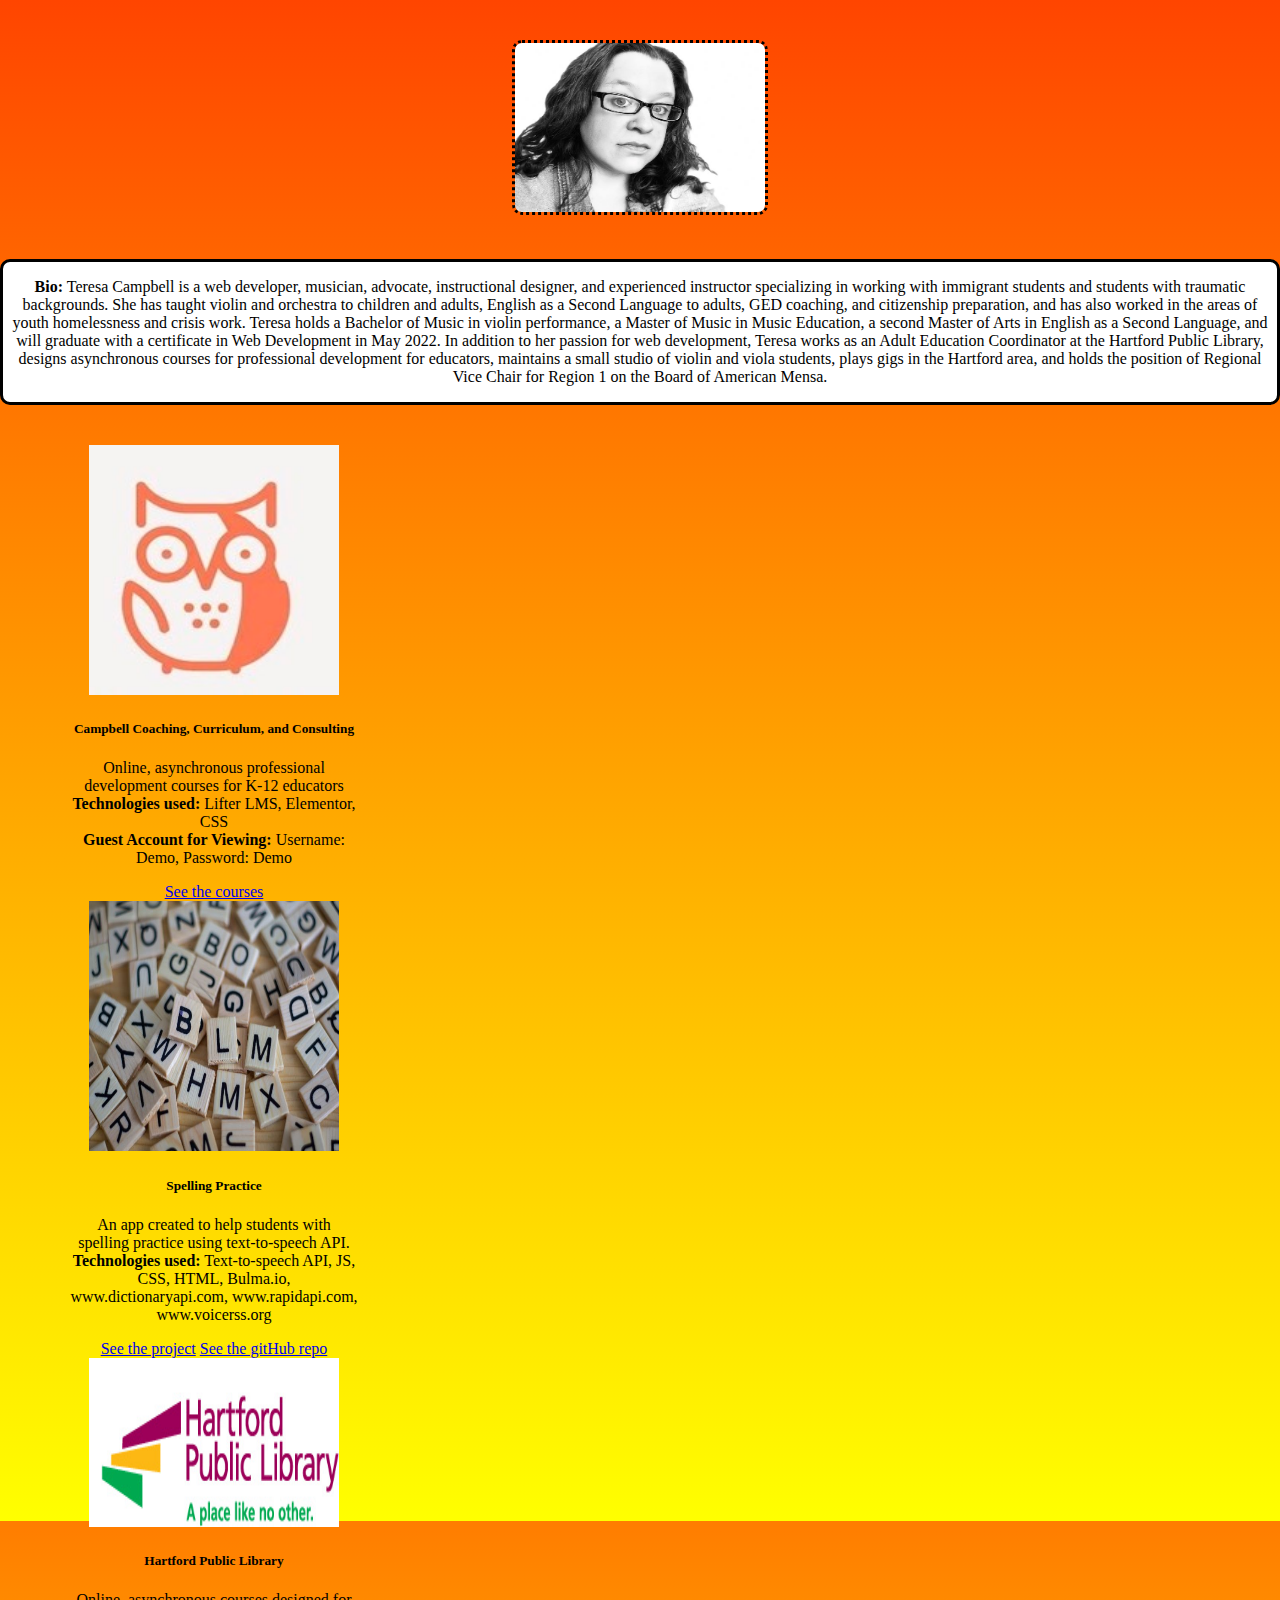
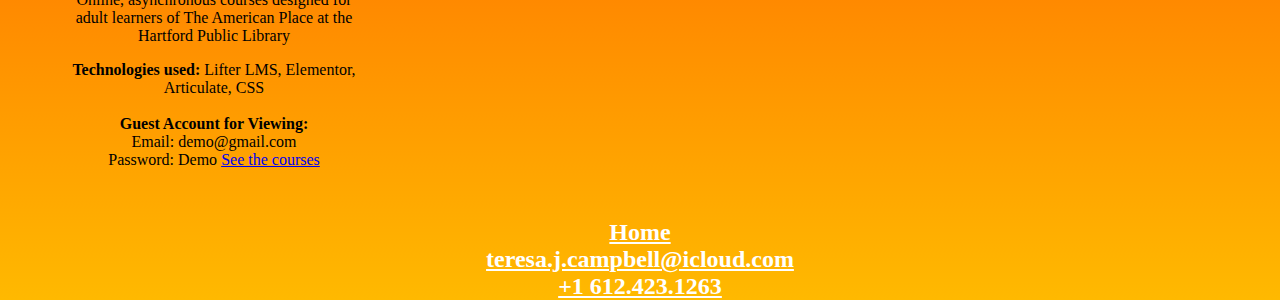
==== Page2.html @ 87abac3d "fixed label on page 2" ====
<!DOCTYPE html>
<html lang="en">

<head>
    <meta charset="UTF-8">
    <meta http-equiv="X-UA-Compatible" content="IE=edge">
    <meta name="viewport" content="width=device-width, initial-scale=1.0">

    <link href="https://cdn.jsdelivr.net/npm/bootstrap@5.1.3/dist/css/bootstrap.min.css" rel="stylesheet"
        integrity="sha384-1BmE4kWBq78iYhFldvKuhfTAU6auU8tT94WrHftjDbrCEXSU1oBoqyl2QvZ6jIW3" crossorigin="anonymous">
    <link rel="stylesheet" href="https://use.fontawesome.com/releases/v5.15.4/css/all.css"
        integrity="sha384-DyZ88mC6Up2uqS4h/KRgHuoeGwBcD4Ng9SiP4dIRy0EXTlnuz47vAwmeGwVChigm" crossorigin="anonymous">

    <link rel="stylesheet" href="./Assets/Style sheet/stylesheet2.css">
    <link rel ="script" href ="./Assets/js/script.js">

    <title>Teresa Campbell</title>

</head>

<body>
    <section class="page2">
        <div class="container-fluid">
            <div class="row" id="row1">
                <div class="col-2" id="headshot-section">
                    <img src="./Assets/images/headshot resize.jpg" id = "img1" alt="a picture of Teresa Campbell" width="250" height="169">
                </div>
                <div class="col-1" id="blank-column"></div>

                <div class="col-8" id="bio-section">
                    <p><strong>Bio:</strong> Teresa Campbell is a web developer, musician, advocate, instructional designer, and experienced
                        instructor specializing in working with immigrant students and students with traumatic
                        backgrounds. She has taught violin and orchestra to children and adults, English as a Second
                        Language to adults, GED coaching, and citizenship preparation, and has also worked in the areas
                        of youth homelessness and crisis work. Teresa holds a Bachelor of Music in violin performance, a
                        Master of Music in Music Education, a second Master of Arts in English as a Second Language, and will graduate with a certificate in Web Development in May 2022.  In addition to her passion for web development, Teresa works as an
                        Adult Education Coordinator at the Hartford Public Library, designs asynchronous courses for
                        professional development for educators, maintains a small studio of violin and viola students,
                        plays gigs in the Hartford area, and holds the position of Regional Vice Chair for Region 1 on
                        the Board of American Mensa. </p>
                </div>
                <div class="col-1" id="blank-column"></div>

            </div>
        </div>

     <div class="container-fluid ">
            <div class="row" id="row2">
                <div class="col-4">
                <div class="card" style="width: 18rem;">
                    <img class="card-img-top" src="./Assets/images/owl.jpeg" alt= "the logo of CCCC" width= "250" height ="250">
                    <div class="card-body">
                      <h5 class="card-title">Campbell Coaching, Curriculum, and Consulting </h5>
                      <p class="card-text">Online, asynchronous professional development courses for K-12 educators
                        <br>
                        <strong>Technologies used: </strong>Lifter LMS, Elementor, CSS
                        <br>
                        <strong>Guest Account for Viewing: </strong> Username: Demo, Password: Demo
                      </p>
                      <a href="https://pdmusiceducators.com/" target = "_blank" class="btn btn-dark">See the courses</a>
                    </div>
                  </div>
                </div>

                  <div class ="col-4">
                  <div class="card" style="width: 18rem;">
                    <img class="card-img-top" src="./Assets/images/spelling.jpg" alt="" width= "250" height ="250">
                    <div class="card-body">
                      <h5 class="card-title">Spelling Practice</h5>
                      <p class="card-text">An app created to help students with spelling practice using text-to-speech API. 
                          <br>
                          <strong>Technologies used:</strong>	Text-to-speech API, JS, CSS, HTML,
                        	 Bulma.io, www.dictionaryapi.com, www.rapidapi.com, www.voicerss.org	
                        
                      </p>
                      <a href="https://zacharycampanelli.github.io/SpellingPractice/" target ="_blank" class="btn btn-dark">See the project</a>
                      <a href="https://github.com/Zacharycampanelli/SpellingPractice" target ="_blank" class="btn btn-dark" id ="repo-btn">See the gitHub repo</a>
                    </div>
                  </div>
                  </div>

                  <div class="col-4">
                  <div class="card" style="width: 18rem;">
                    <img class="card-img-top" src="./Assets/images/HPL.jpg" alt="logo of Hartford Public Library" width= "250" height ="169">
                    <div class="card-body">
                      <h5 class="card-title">Hartford Public Library</h5>
                      <p class="card-text">Online, asynchronous courses designed for adult learners of The American Place at the Hartford Public Library</p>
                      
                      <strong>Technologies used: </strong>Lifter LMS, Elementor, Articulate, CSS
                      <br>
                      <br>
                      <strong>Guest Account for Viewing: </strong> 
                      <br>
                      Email: demo@gmail.com
                      <br>
                      Password: Demo
                      <a href="https://tapjobtraining.hplct.org/courses/" class="btn btn-dark" id ="HPL-btn">See the courses</a>
                    </div>
                  </div>
                  </div>
            </div>
     </div>
    
                 
           
                 
   

    <footer>
        <!-- header nav bar -->
        <div class="container-fluid" id= "footer">
            <div class="row">
                <nav class="nav">
                    <div class="col-4">
                        <li class="nav-item">
                            <a class="nav-link" id="nav-link" href="./index.html">Home</a>
                        </li>
                    </div>
                    <div class="col-4">
                        <!-- <li class="nav-item"> -->
                        <a class="nav-link" id="nav-link" href="mailto:teresa.j.campbell@icloud.com">teresa.j.campbell@icloud.com</a>
                        </li>
                    </div>
                    <div class="col-4">
                        <li class="nav-item">
                            <a class="nav-link" id="nav-link" href="tel:+16124231263">+1 612.423.1263</a>
                        </li>
                    </div>
                   
                </nav>
            </div>
        </div>
    </footer>
    <script src="https://cdn.jsdelivr.net/npm/bootstrap@5.1.3/dist/js/bootstrap.bundle.min.js"
        integrity="sha384-ka7Sk0Gln4gmtz2MlQnikT1wXgYsOg+OMhuP+IlRH9sENBO0LRn5q+8nbTov4+1p"
        crossorigin="anonymous"></script>
</body>
</section>

</html>
---- Assets/Style sheet/stylesheet2.css ----
html, body {
    background-color:orangered;
    background-image:linear-gradient(orangered, yellow);
    height:130%;
    margin:0;
    text-align:center;
    display:flex;
    flex-wrap:wrap;
    flex-direction:row;
    

}

#img1 {
    border-style:dotted;
    border-color:black;
    border-radius:10px;
}

#headshot-section {
    margin-top: 40px;
    
}

#bio-section {
    margin-top:40px;
    background-color:white;
    border-style:solid;
    border-color:black;
    border-radius:10px;
}
#row2 {
    margin-top:40px;
    margin-left:70px;
}
#repo-btn {
    margin-top: 15px;
}
#Proficiencies {
    margin-top:40px;
    background-color:white;
    border-style:solid;
    border-color:black;
    border-radius:10px;
    margin-bottom: 40px;
}
#HPL-btn {
    margin-top:15px;
}

#footer {
    color:White;
    text-align:center;
    font-weight:bold;
    font-size:24px;
    margin-top: 50px;
    align-items:center;

}
#nav-link {
color:white;
margin-top:40px;
}
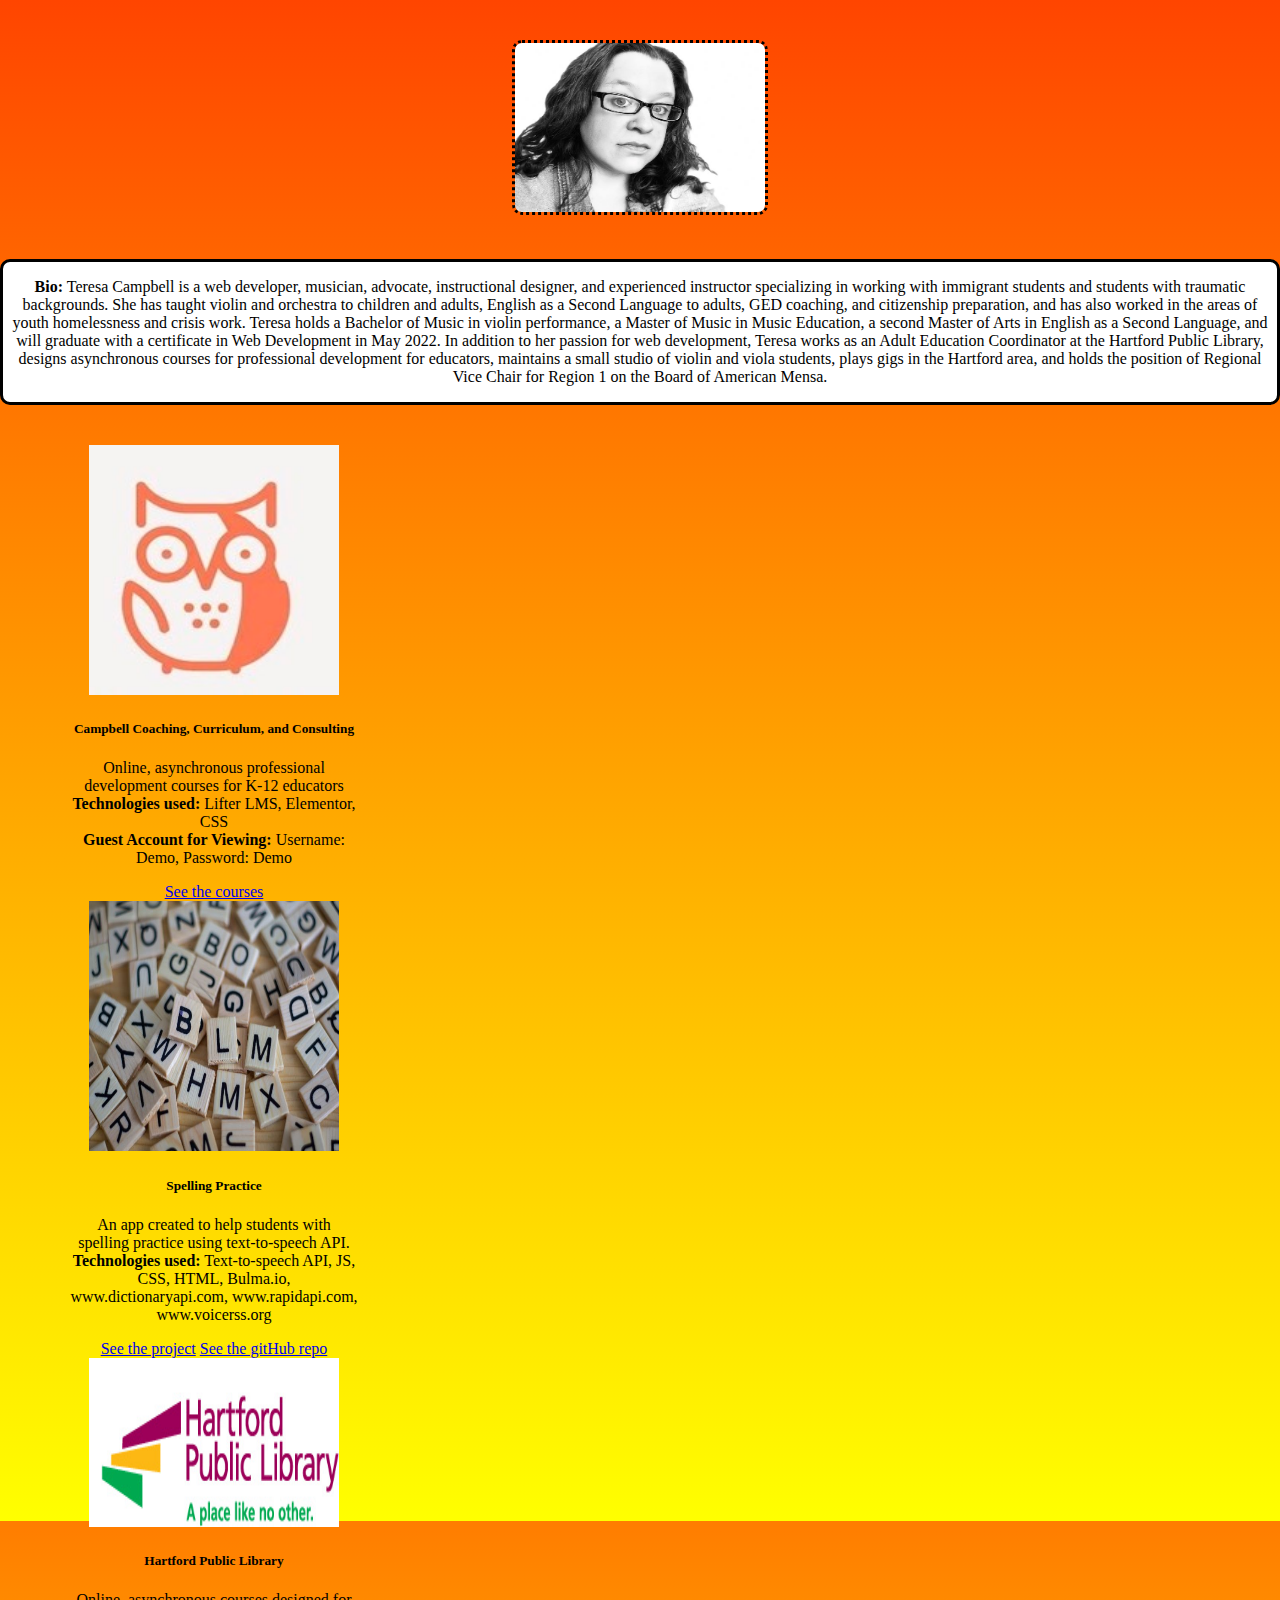
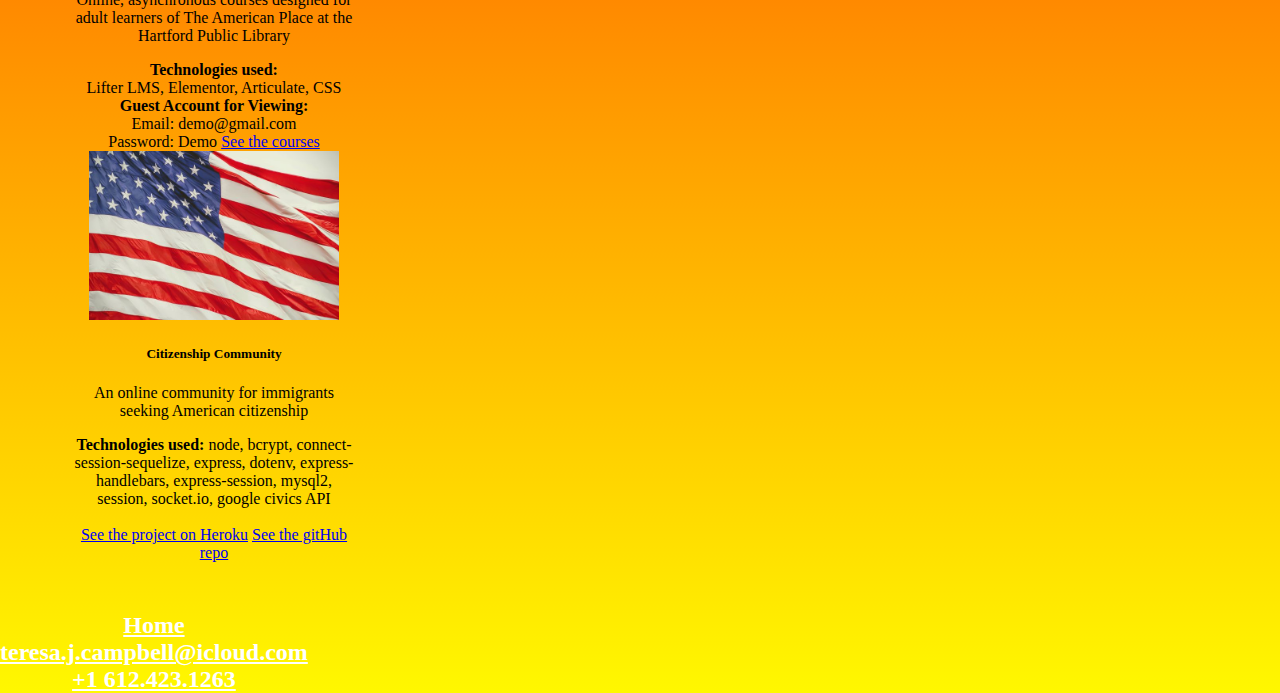
==== commit 33ded22e: "added citizenship community" ====
--- a/Page2.html
+++ b/Page2.html
@@ -19,7 +19,7 @@
 </head>
 
 <body>
-    <section class="page2">
+    <div class="page2">
         <div class="container-fluid">
             <div class="row" id="row1">
                 <div class="col-2" id="headshot-section">
@@ -46,7 +46,7 @@
 
      <div class="container-fluid ">
             <div class="row" id="row2">
-                <div class="col-4">
+                <div class="col-3">
                 <div class="card" style="width: 18rem;">
                     <img class="card-img-top" src="./Assets/images/owl.jpeg" alt= "the logo of CCCC" width= "250" height ="250">
                     <div class="card-body">
@@ -62,7 +62,7 @@
                   </div>
                 </div>
 
-                  <div class ="col-4">
+                  <div class ="col-3">
                   <div class="card" style="width: 18rem;">
                     <img class="card-img-top" src="./Assets/images/spelling.jpg" alt="" width= "250" height ="250">
                     <div class="card-body">
@@ -79,15 +79,16 @@
                   </div>
                   </div>
 
-                  <div class="col-4">
+                 <div class="col-3">
                   <div class="card" style="width: 18rem;">
                     <img class="card-img-top" src="./Assets/images/HPL.jpg" alt="logo of Hartford Public Library" width= "250" height ="169">
                     <div class="card-body">
                       <h5 class="card-title">Hartford Public Library</h5>
                       <p class="card-text">Online, asynchronous courses designed for adult learners of The American Place at the Hartford Public Library</p>
                       
-                      <strong>Technologies used: </strong>Lifter LMS, Elementor, Articulate, CSS
+                      <strong>Technologies used: </strong>
                       <br>
+                      Lifter LMS, Elementor, Articulate, CSS
                       <br>
                       <strong>Guest Account for Viewing: </strong> 
                       <br>
@@ -97,9 +98,32 @@
                       <a href="https://tapjobtraining.hplct.org/courses/" class="btn btn-dark" id ="HPL-btn">See the courses</a>
                     </div>
                   </div>
+                 </div>
+                    
+                    <div class="col-3">
+                        <div class="card" style="width: 18rem;">
+                          <img class="card-img-top" src="./Assets/images/american flag.jpg" alt="American flag" width= "250" height ="169">
+                          <div class="card-body">
+                            <h5 class="card-title">Citizenship Community</h5>
+                            <p class="card-text">An online community for immigrants seeking American citizenship</p>
+                            
+                            <strong>Technologies used: </strong>node, bcrypt, connect-session-sequelize, express, dotenv, express-handlebars, express-session, mysql2, session, socket.io, google civics API  
+                            
+                            <br>
+                            <br>
+                            <a href="https://boiling-fortress-60978.herokuapp.com/login" target ="_blank" class="btn btn-dark">See the project on Heroku</a>
+                            <a href="https://github.com/tcampbell01/Citizenship-community" target ="_blank" class="btn btn-dark" id ="repo-btn">See the gitHub repo</a>
+                            
+                          </div>
                   </div>
+                  </div>
+                  
             </div>
      </div>
+    </div>
+    
+    
+     
     
                  
            
@@ -117,7 +141,7 @@
                         </li>
                     </div>
                     <div class="col-4">
-                        <!-- <li class="nav-item"> -->
+                        <li class="nav-item">
                         <a class="nav-link" id="nav-link" href="mailto:teresa.j.campbell@icloud.com">teresa.j.campbell@icloud.com</a>
                         </li>
                     </div>
@@ -135,6 +159,6 @@
         integrity="sha384-ka7Sk0Gln4gmtz2MlQnikT1wXgYsOg+OMhuP+IlRH9sENBO0LRn5q+8nbTov4+1p"
         crossorigin="anonymous"></script>
 </body>
-</section>
+
 
 </html>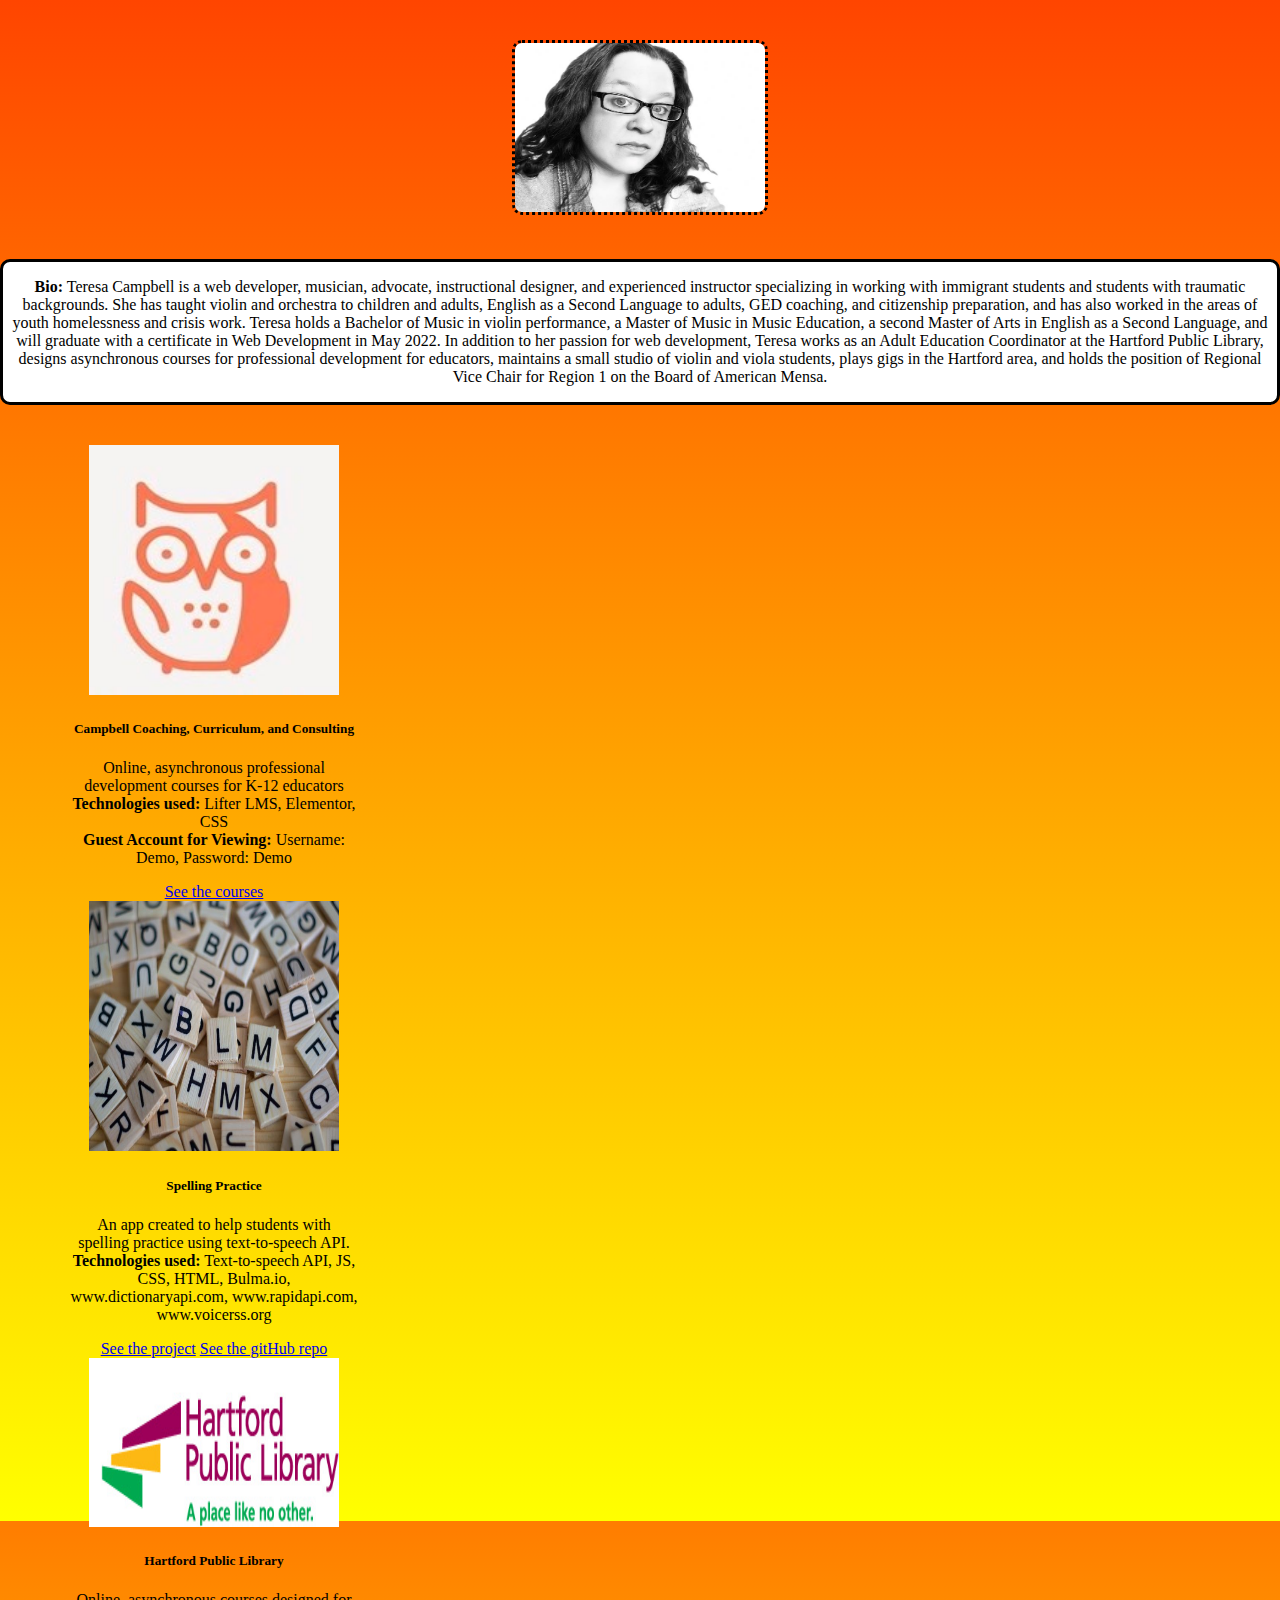
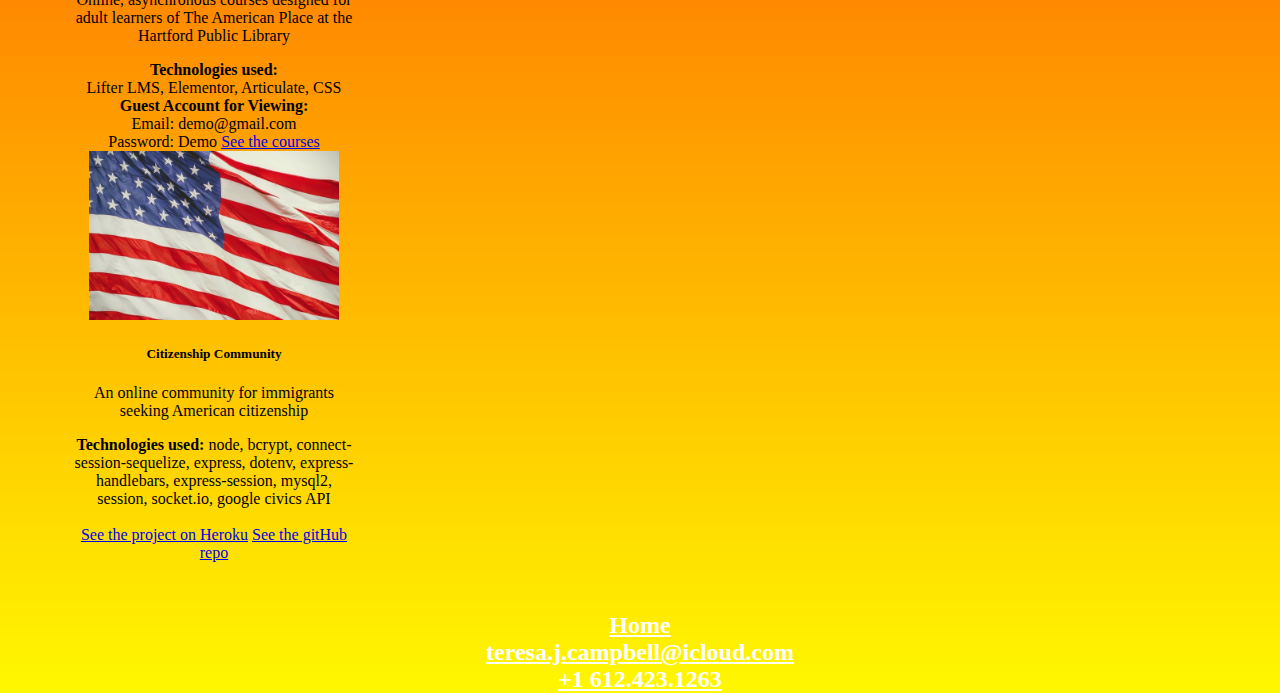
==== commit 97a95f40: "fixed footer" ====
--- a/Page2.html
+++ b/Page2.html
@@ -19,7 +19,7 @@
 </head>
 
 <body>
-    <div class="page2">
+    <section class="page2">
         <div class="container-fluid">
             <div class="row" id="row1">
                 <div class="col-2" id="headshot-section">
@@ -120,7 +120,7 @@
                   
             </div>
      </div>
-    </div>
+    </sec
     
     
      
@@ -131,7 +131,7 @@
    
 
     <footer>
-        <!-- header nav bar -->
+     
         <div class="container-fluid" id= "footer">
             <div class="row">
                 <nav class="nav">
@@ -159,6 +159,6 @@
         integrity="sha384-ka7Sk0Gln4gmtz2MlQnikT1wXgYsOg+OMhuP+IlRH9sENBO0LRn5q+8nbTov4+1p"
         crossorigin="anonymous"></script>
 </body>
-
+</section>
 
 </html>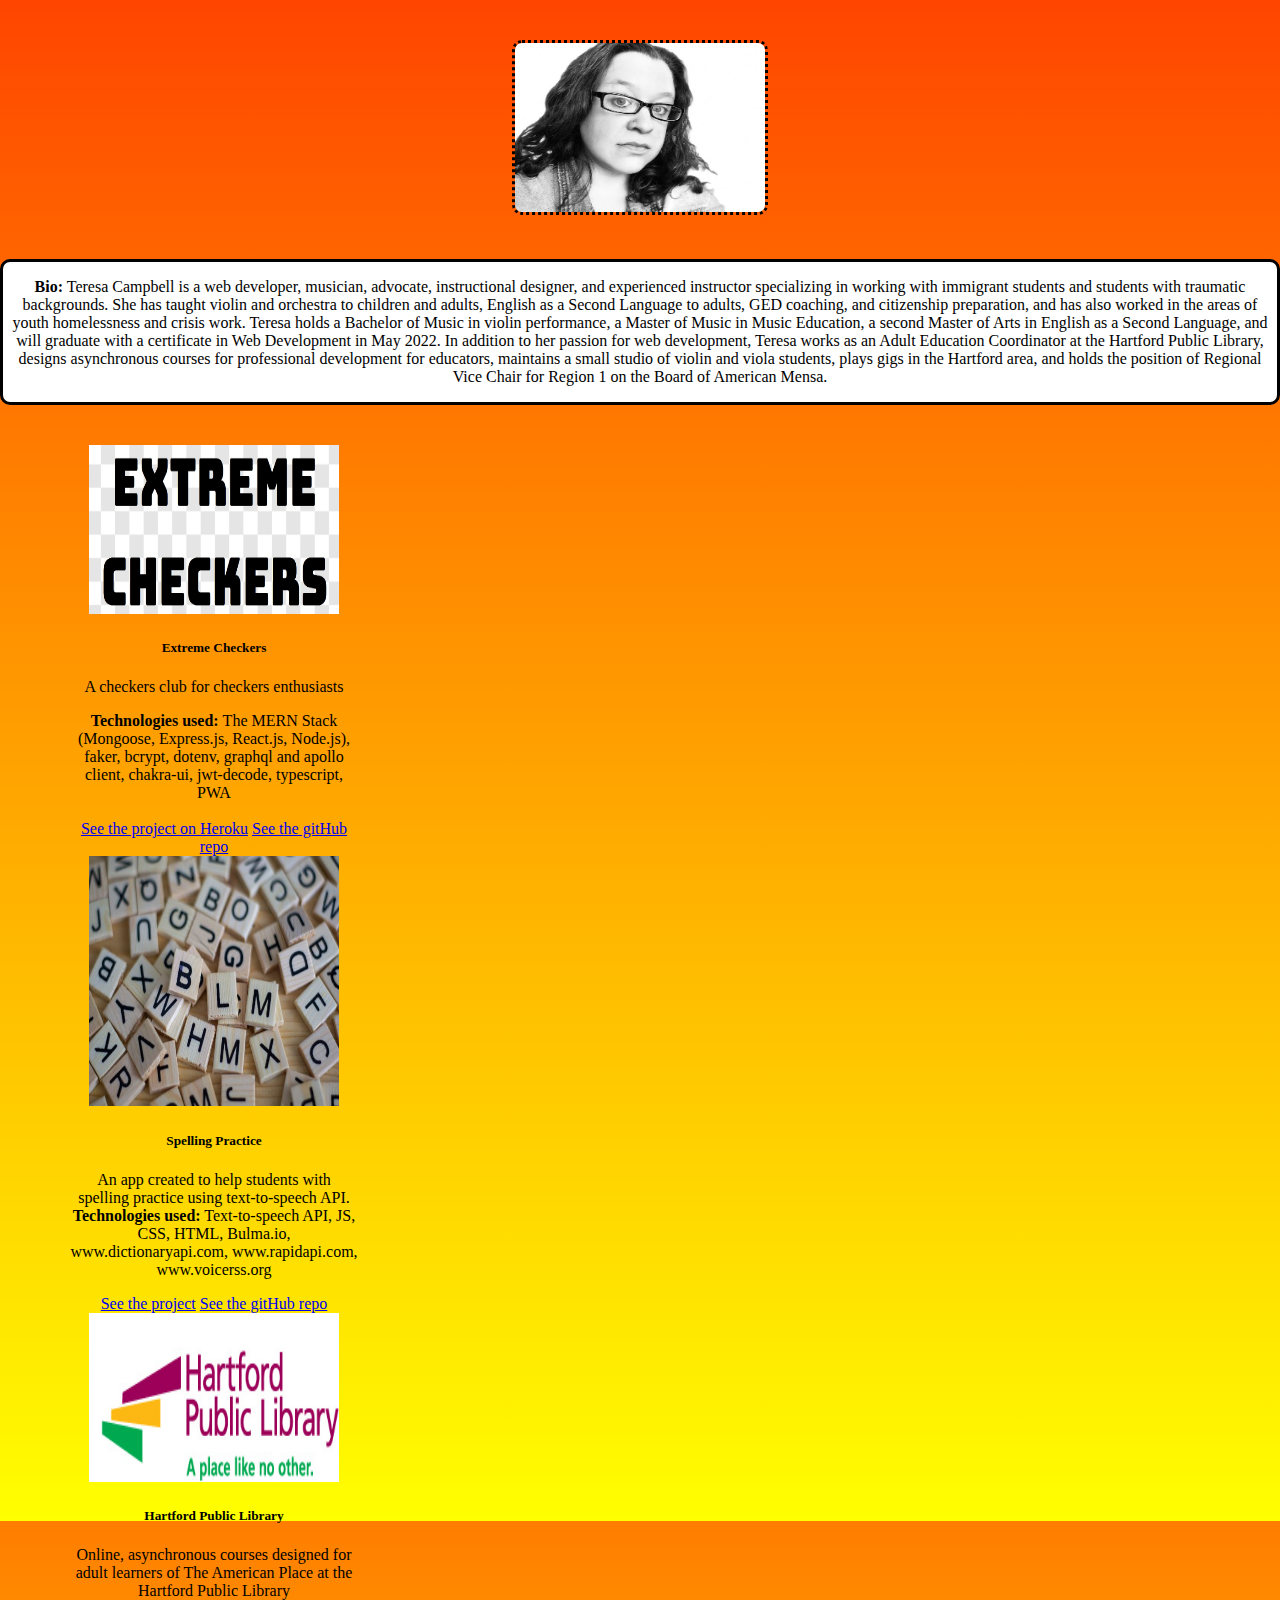
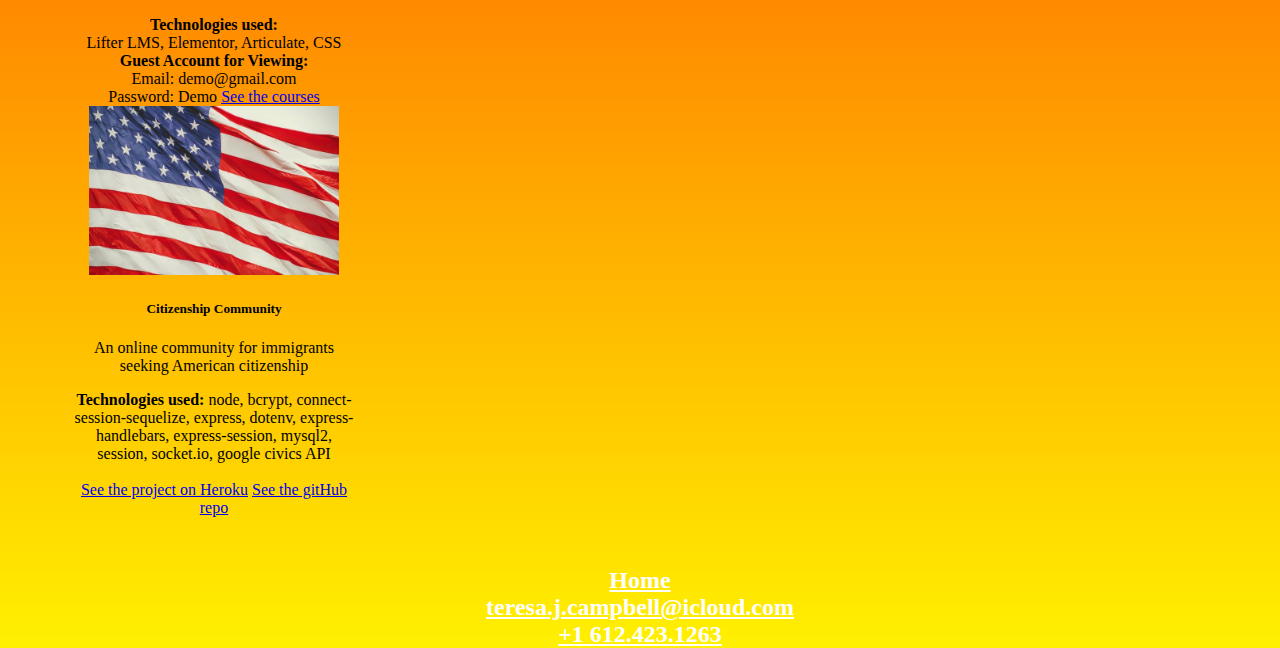
==== commit 3b8a2574: "added project 3" ====
--- a/Page2.html
+++ b/Page2.html
@@ -47,20 +47,23 @@
      <div class="container-fluid ">
             <div class="row" id="row2">
                 <div class="col-3">
-                <div class="card" style="width: 18rem;">
-                    <img class="card-img-top" src="./Assets/images/owl.jpeg" alt= "the logo of CCCC" width= "250" height ="250">
-                    <div class="card-body">
-                      <h5 class="card-title">Campbell Coaching, Curriculum, and Consulting </h5>
-                      <p class="card-text">Online, asynchronous professional development courses for K-12 educators
+                    <div class="card" style="width: 18rem;">
+                      <img class="card-img-top" src="./Assets/images/extreme checkers .jpg" alt="Extreme checkers" width= "250" height ="169">
+                      <div class="card-body">
+                        <h5 class="card-title">Extreme Checkers</h5>
+                        <p class="card-text">A checkers club for checkers enthusiasts</p>
+                        
+                        <strong>Technologies used: </strong>The MERN Stack (Mongoose, Express.js, React.js, Node.js), faker, bcrypt, dotenv, graphql and apollo client, chakra-ui, jwt-decode, typescript, PWA
+                        
+                        
                         <br>
-                        <strong>Technologies used: </strong>Lifter LMS, Elementor, CSS
                         <br>
-                        <strong>Guest Account for Viewing: </strong> Username: Demo, Password: Demo
-                      </p>
-                      <a href="https://pdmusiceducators.com/" target = "_blank" class="btn btn-dark">See the courses</a>
-                    </div>
-                  </div>
-                </div>
+                        <a href="https://extreme-checkers-app.herokuapp.com/" target ="_blank" class="btn btn-dark">See the project on Heroku</a>
+                        <a href="https://github.com/Zacharycampanelli/Checkers_Club" target ="_blank" class="btn btn-dark" id ="repo-btn">See the gitHub repo</a>
+                        
+                      </div>
+              </div>
+              </div>
 
                   <div class ="col-3">
                   <div class="card" style="width: 18rem;">
@@ -117,6 +120,7 @@
                           </div>
                   </div>
                   </div>
+                
                   
             </div>
      </div>
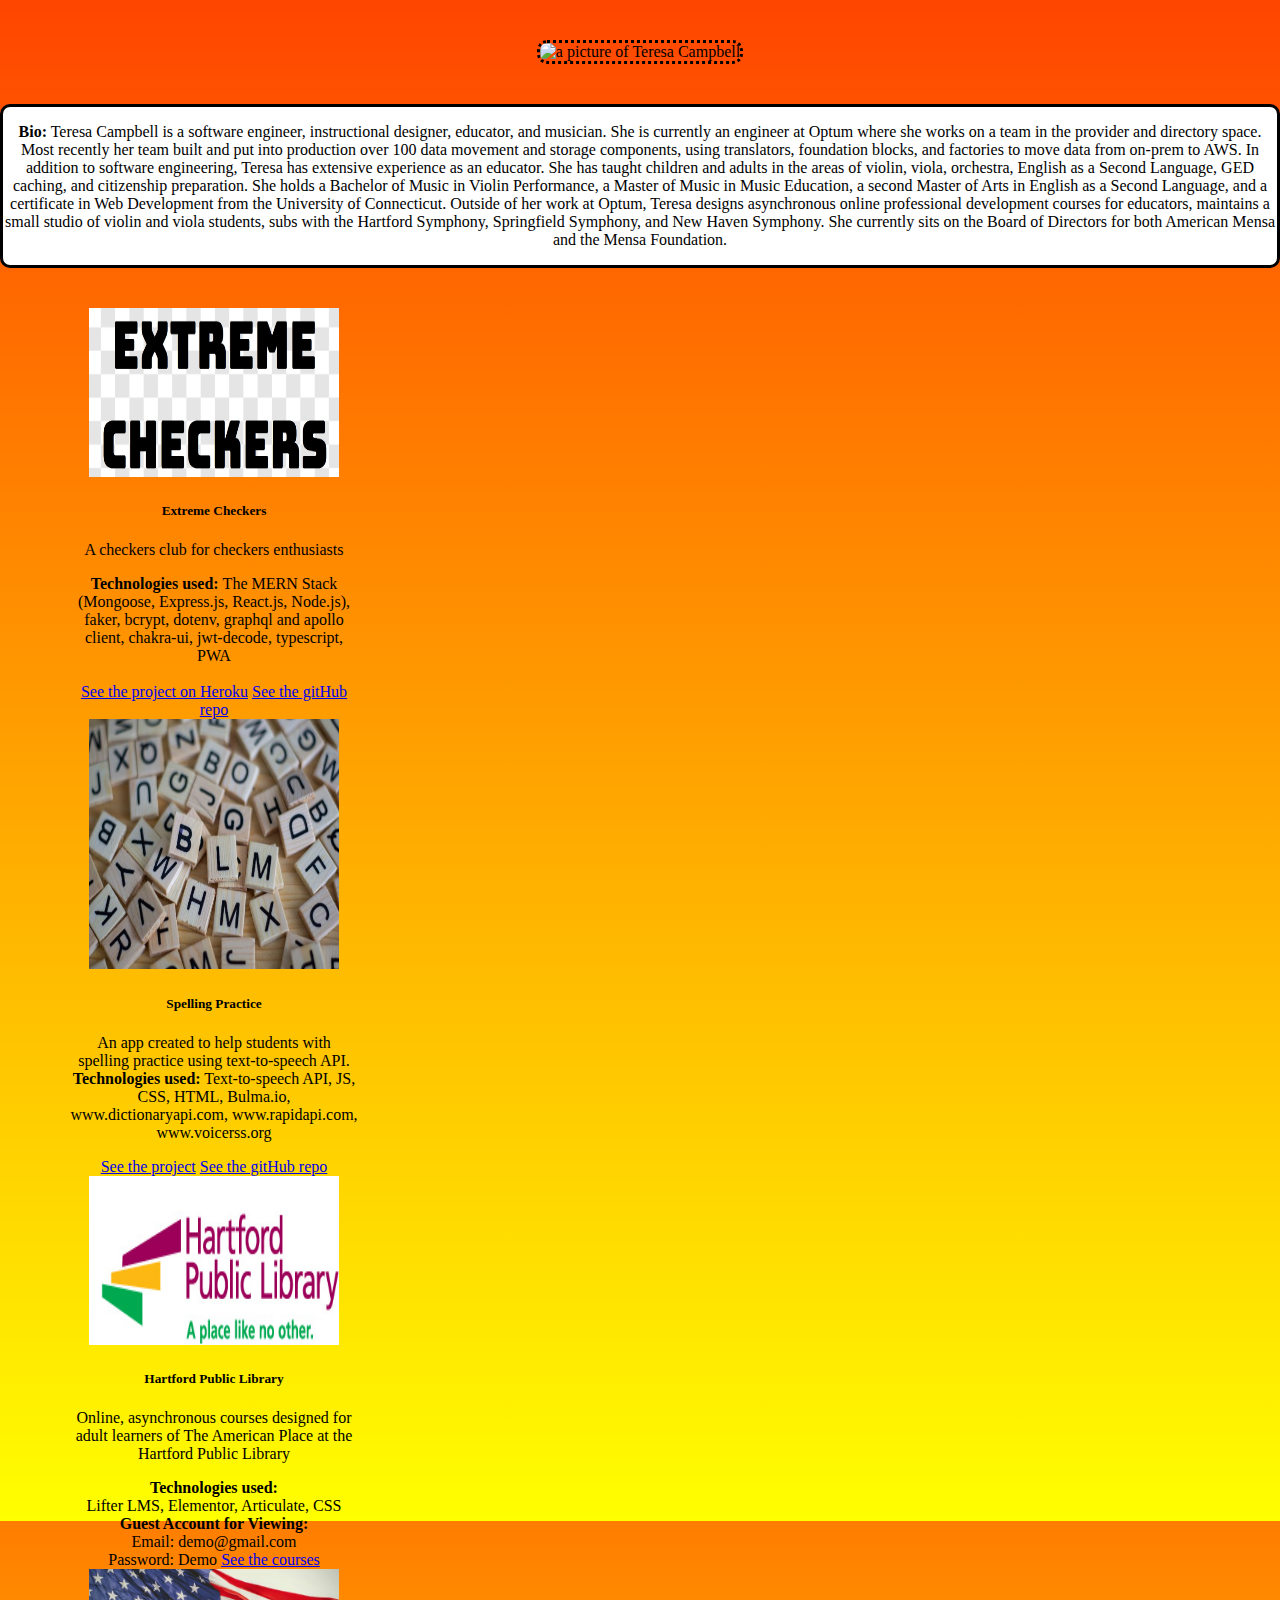
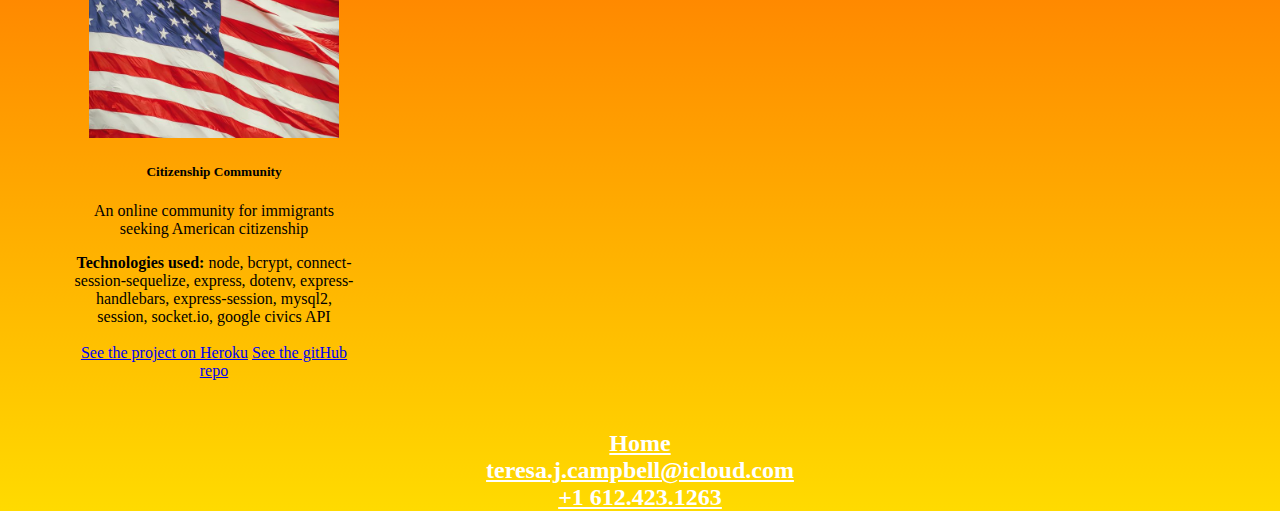
==== commit 60470ae6: "headshot2" ====
--- a/Page2.html
+++ b/Page2.html
@@ -23,21 +23,12 @@
         <div class="container-fluid">
             <div class="row" id="row1">
                 <div class="col-2" id="headshot-section">
-                    <img src="./Assets/images/headshot resize.jpg" id = "img1" alt="a picture of Teresa Campbell" width="250" height="169">
+                    <img src="./Assets/images/headshot2.jpg" id = "img1" alt="a picture of Teresa Campbell" width="250" height="169">
                 </div>
                 <div class="col-1" id="blank-column"></div>
 
                 <div class="col-8" id="bio-section">
-                    <p><strong>Bio:</strong> Teresa Campbell is a web developer, musician, advocate, instructional designer, and experienced
-                        instructor specializing in working with immigrant students and students with traumatic
-                        backgrounds. She has taught violin and orchestra to children and adults, English as a Second
-                        Language to adults, GED coaching, and citizenship preparation, and has also worked in the areas
-                        of youth homelessness and crisis work. Teresa holds a Bachelor of Music in violin performance, a
-                        Master of Music in Music Education, a second Master of Arts in English as a Second Language, and will graduate with a certificate in Web Development in May 2022.  In addition to her passion for web development, Teresa works as an
-                        Adult Education Coordinator at the Hartford Public Library, designs asynchronous courses for
-                        professional development for educators, maintains a small studio of violin and viola students,
-                        plays gigs in the Hartford area, and holds the position of Regional Vice Chair for Region 1 on
-                        the Board of American Mensa. </p>
+                    <p><strong>Bio:</strong> Teresa Campbell is a software engineer, instructional designer, educator, and musician.  She is currently an engineer at Optum where she works on a team in the provider and directory space.  Most recently her team built and put into production over 100 data movement and storage components, using translators, foundation blocks, and factories to move data from on-prem to AWS.  In addition to software engineering, Teresa has extensive experience as an educator.  She has taught children and adults in the areas of violin, viola, orchestra, English as a Second Language, GED caching, and citizenship preparation. She holds a Bachelor of Music in Violin Performance, a Master of Music in Music Education, a second Master of Arts in English as a Second Language, and a certificate in Web Development from the University of Connecticut. Outside of her work at Optum, Teresa designs asynchronous online professional development courses for educators, maintains a small studio of violin and viola students, subs with the Hartford Symphony, Springfield Symphony, and New Haven Symphony. She currently sits on the Board of Directors for both American Mensa and the Mensa Foundation. </p>
                 </div>
                 <div class="col-1" id="blank-column"></div>
 
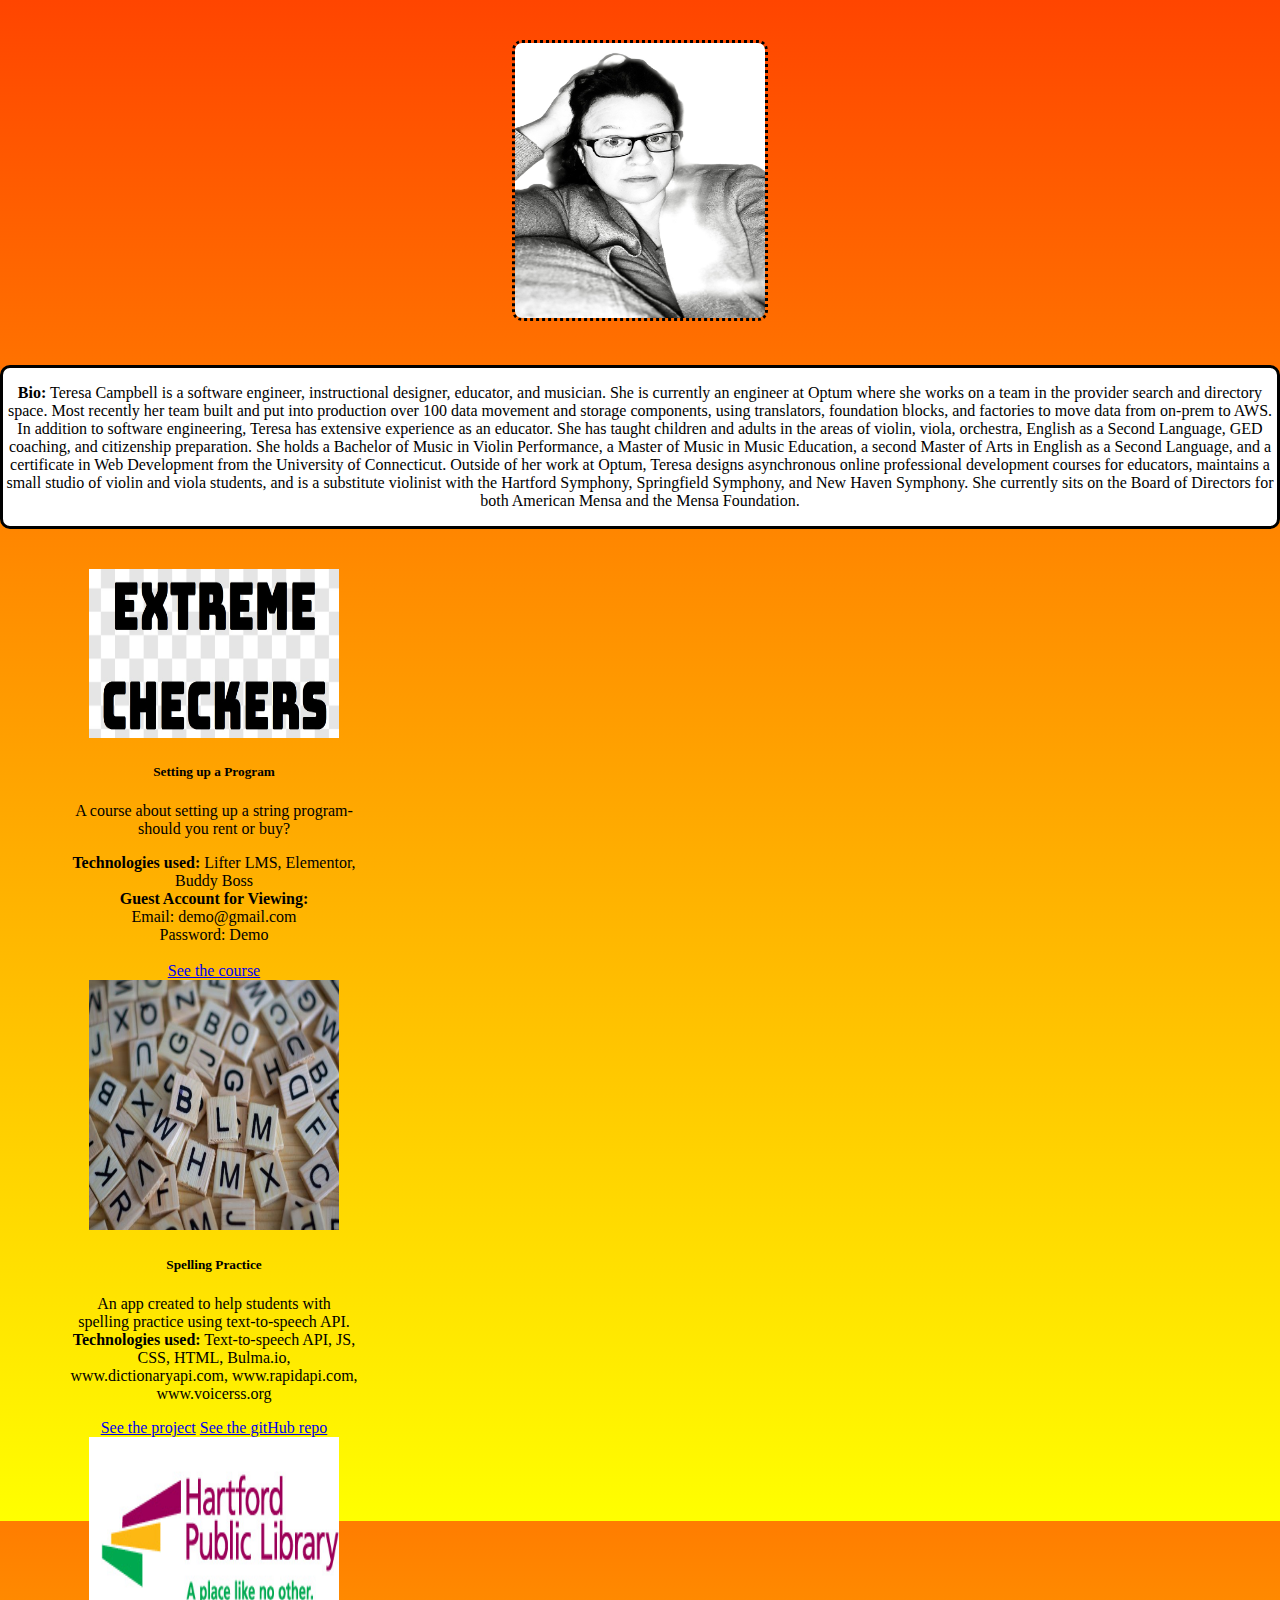
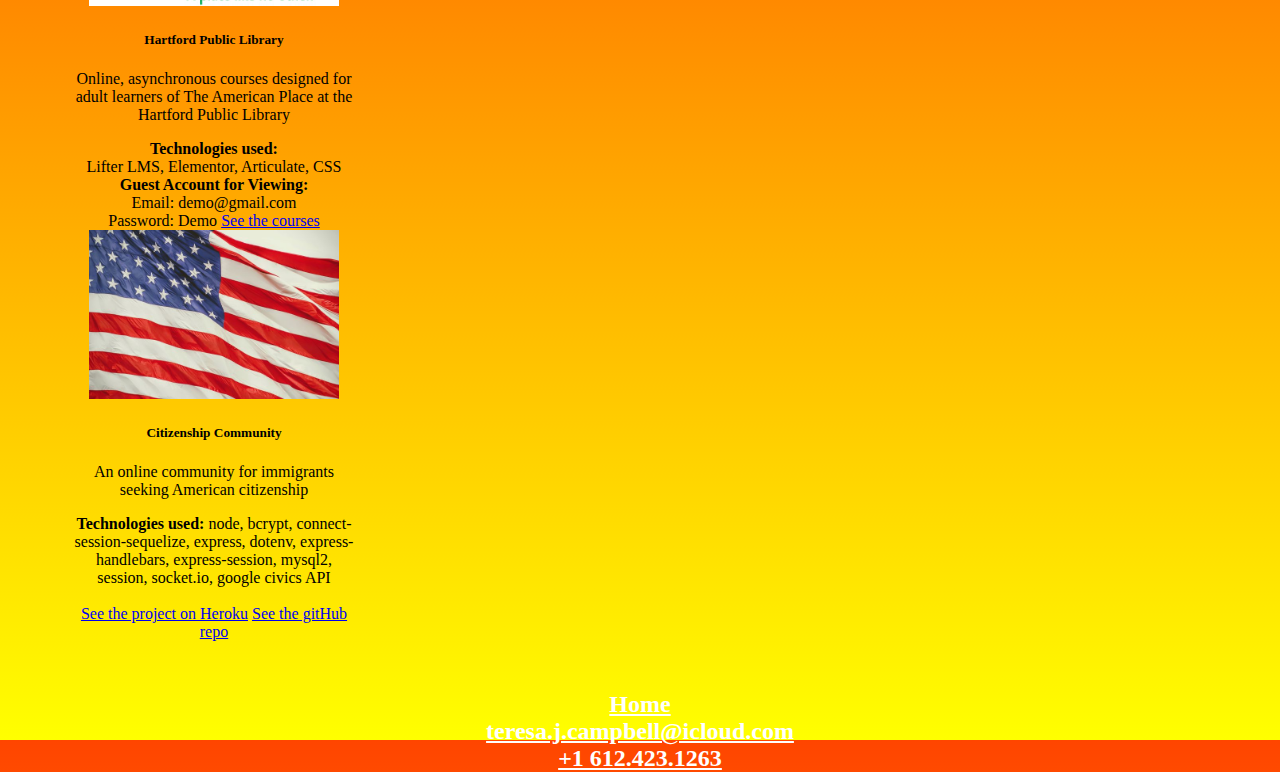
==== commit ba630e38: "added image" ====
--- a/Page2.html
+++ b/Page2.html
@@ -22,13 +22,15 @@
     <section class="page2">
         <div class="container-fluid">
             <div class="row" id="row1">
+                <div class="col-1" id="blank-column1"></div>
+
                 <div class="col-2" id="headshot-section">
-                    <img src="./Assets/images/headshot2.jpg" id = "img1" alt="a picture of Teresa Campbell" width="250" height="169">
+                    <img src="./Assets/images/headshot2.jpeg" id = "img1" alt="a picture of Teresa Campbell" width="250" height="275">
                 </div>
                 <div class="col-1" id="blank-column"></div>
 
-                <div class="col-8" id="bio-section">
-                    <p><strong>Bio:</strong> Teresa Campbell is a software engineer, instructional designer, educator, and musician.  She is currently an engineer at Optum where she works on a team in the provider and directory space.  Most recently her team built and put into production over 100 data movement and storage components, using translators, foundation blocks, and factories to move data from on-prem to AWS.  In addition to software engineering, Teresa has extensive experience as an educator.  She has taught children and adults in the areas of violin, viola, orchestra, English as a Second Language, GED caching, and citizenship preparation. She holds a Bachelor of Music in Violin Performance, a Master of Music in Music Education, a second Master of Arts in English as a Second Language, and a certificate in Web Development from the University of Connecticut. Outside of her work at Optum, Teresa designs asynchronous online professional development courses for educators, maintains a small studio of violin and viola students, subs with the Hartford Symphony, Springfield Symphony, and New Haven Symphony. She currently sits on the Board of Directors for both American Mensa and the Mensa Foundation. </p>
+                <div class="col-7" id="bio-section">
+                    <p><strong>Bio:</strong> Teresa Campbell is a software engineer, instructional designer, educator, and musician.  She is currently an engineer at Optum where she works on a team in the provider search and directory space.  Most recently her team built and put into production over 100 data movement and storage components, using translators, foundation blocks, and factories to move data from on-prem to AWS.  In addition to software engineering, Teresa has extensive experience as an educator.  She has taught children and adults in the areas of violin, viola, orchestra, English as a Second Language, GED coaching, and citizenship preparation. She holds a Bachelor of Music in Violin Performance, a Master of Music in Music Education, a second Master of Arts in English as a Second Language, and a certificate in Web Development from the University of Connecticut. Outside of her work at Optum, Teresa designs asynchronous online professional development courses for educators, maintains a small studio of violin and viola students, and is a substitute violinist with the Hartford Symphony, Springfield Symphony, and New Haven Symphony. She currently sits on the Board of Directors for both American Mensa and the Mensa Foundation. </p>
                 </div>
                 <div class="col-1" id="blank-column"></div>
 
@@ -39,19 +41,23 @@
             <div class="row" id="row2">
                 <div class="col-3">
                     <div class="card" style="width: 18rem;">
-                      <img class="card-img-top" src="./Assets/images/extreme checkers .jpg" alt="Extreme checkers" width= "250" height ="169">
+                      <img class="card-img-top" src="./Assets/images/extreme checkers .jpg" alt="Setting up a program" width= "250" height ="169">
                       <div class="card-body">
-                        <h5 class="card-title">Extreme Checkers</h5>
-                        <p class="card-text">A checkers club for checkers enthusiasts</p>
+                        <h5 class="card-title">Setting up a Program</h5>
+                        <p class="card-text">A course about setting up a string program- should you rent or buy? </p>
                         
-                        <strong>Technologies used: </strong>The MERN Stack (Mongoose, Express.js, React.js, Node.js), faker, bcrypt, dotenv, graphql and apollo client, chakra-ui, jwt-decode, typescript, PWA
-                        
+                        <strong>Technologies used: </strong>Lifter LMS, Elementor, Buddy Boss
+                        <br>
+                      <strong>Guest Account for Viewing: </strong> 
+                      <br>
+                      Email: demo@gmail.com
+                      <br>
+                      Password: Demo
                         
                         <br>
                         <br>
-                        <a href="https://extreme-checkers-app.herokuapp.com/" target ="_blank" class="btn btn-dark">See the project on Heroku</a>
-                        <a href="https://github.com/Zacharycampanelli/Checkers_Club" target ="_blank" class="btn btn-dark" id ="repo-btn">See the gitHub repo</a>
-                        
+                        <a href="http://stringsforbandteachers.org/" target ="_blank" class="btn btn-dark">See the course</a>
+                         
                       </div>
               </div>
               </div>
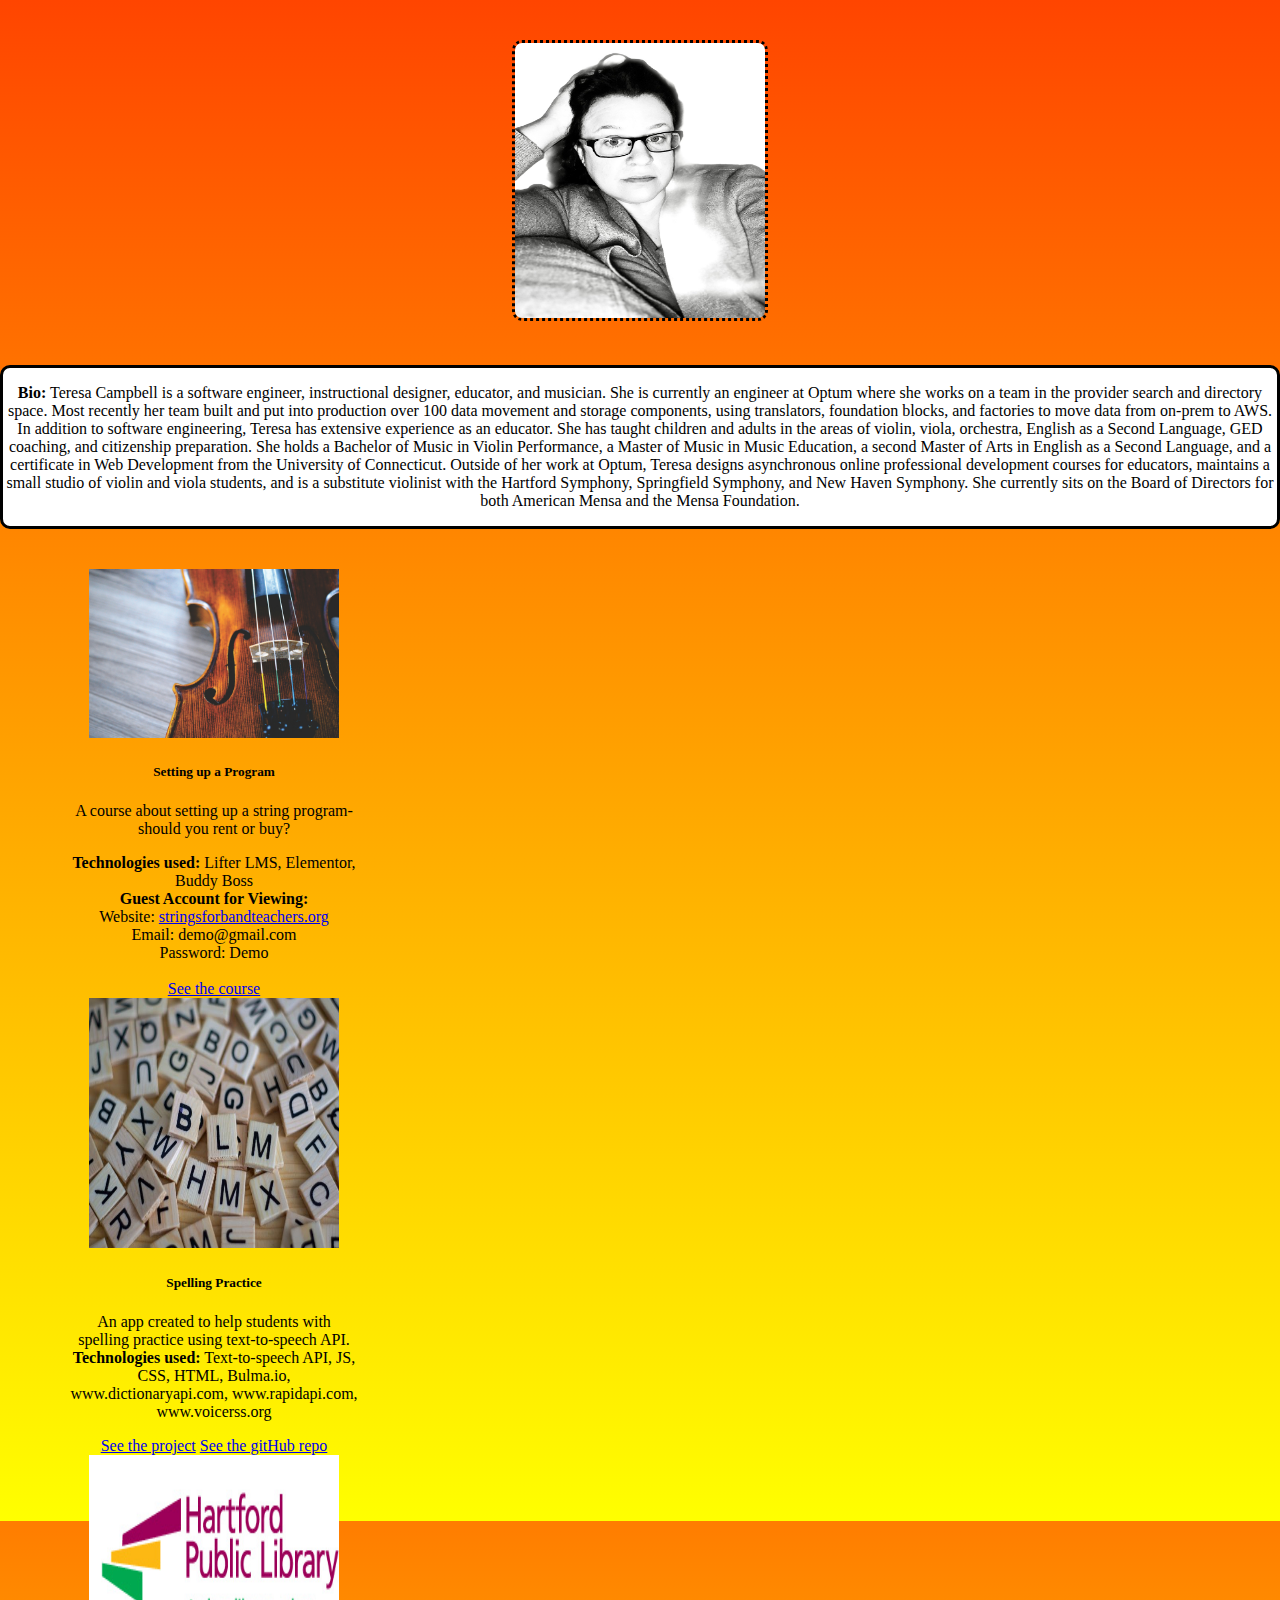
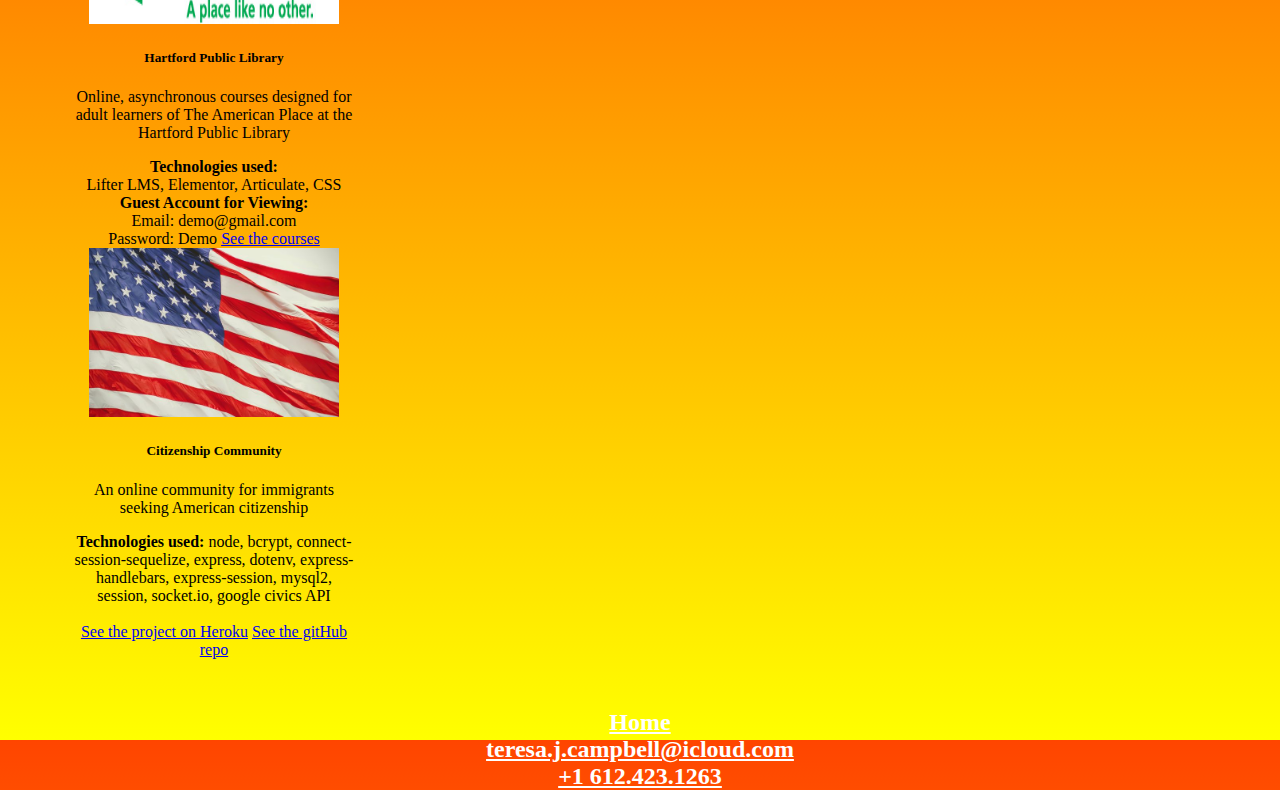
==== commit 0558a568: "added image" ====
--- a/Page2.html
+++ b/Page2.html
@@ -41,7 +41,7 @@
             <div class="row" id="row2">
                 <div class="col-3">
                     <div class="card" style="width: 18rem;">
-                      <img class="card-img-top" src="./Assets/images/extreme checkers .jpg" alt="Setting up a program" width= "250" height ="169">
+                      <img class="card-img-top" src="./Assets/images/providence-doucet-wPaBwop_rSo-unsplash-1.jpg" alt="Setting up a program" width= "250" height ="169">
                       <div class="card-body">
                         <h5 class="card-title">Setting up a Program</h5>
                         <p class="card-text">A course about setting up a string program- should you rent or buy? </p>
@@ -49,6 +49,8 @@
                         <strong>Technologies used: </strong>Lifter LMS, Elementor, Buddy Boss
                         <br>
                       <strong>Guest Account for Viewing: </strong> 
+                      <br>
+                      Website: <a href="http://stringsforbandteachers.org" target ="_blank">stringsforbandteachers.org</a>
                       <br>
                       Email: demo@gmail.com
                       <br>
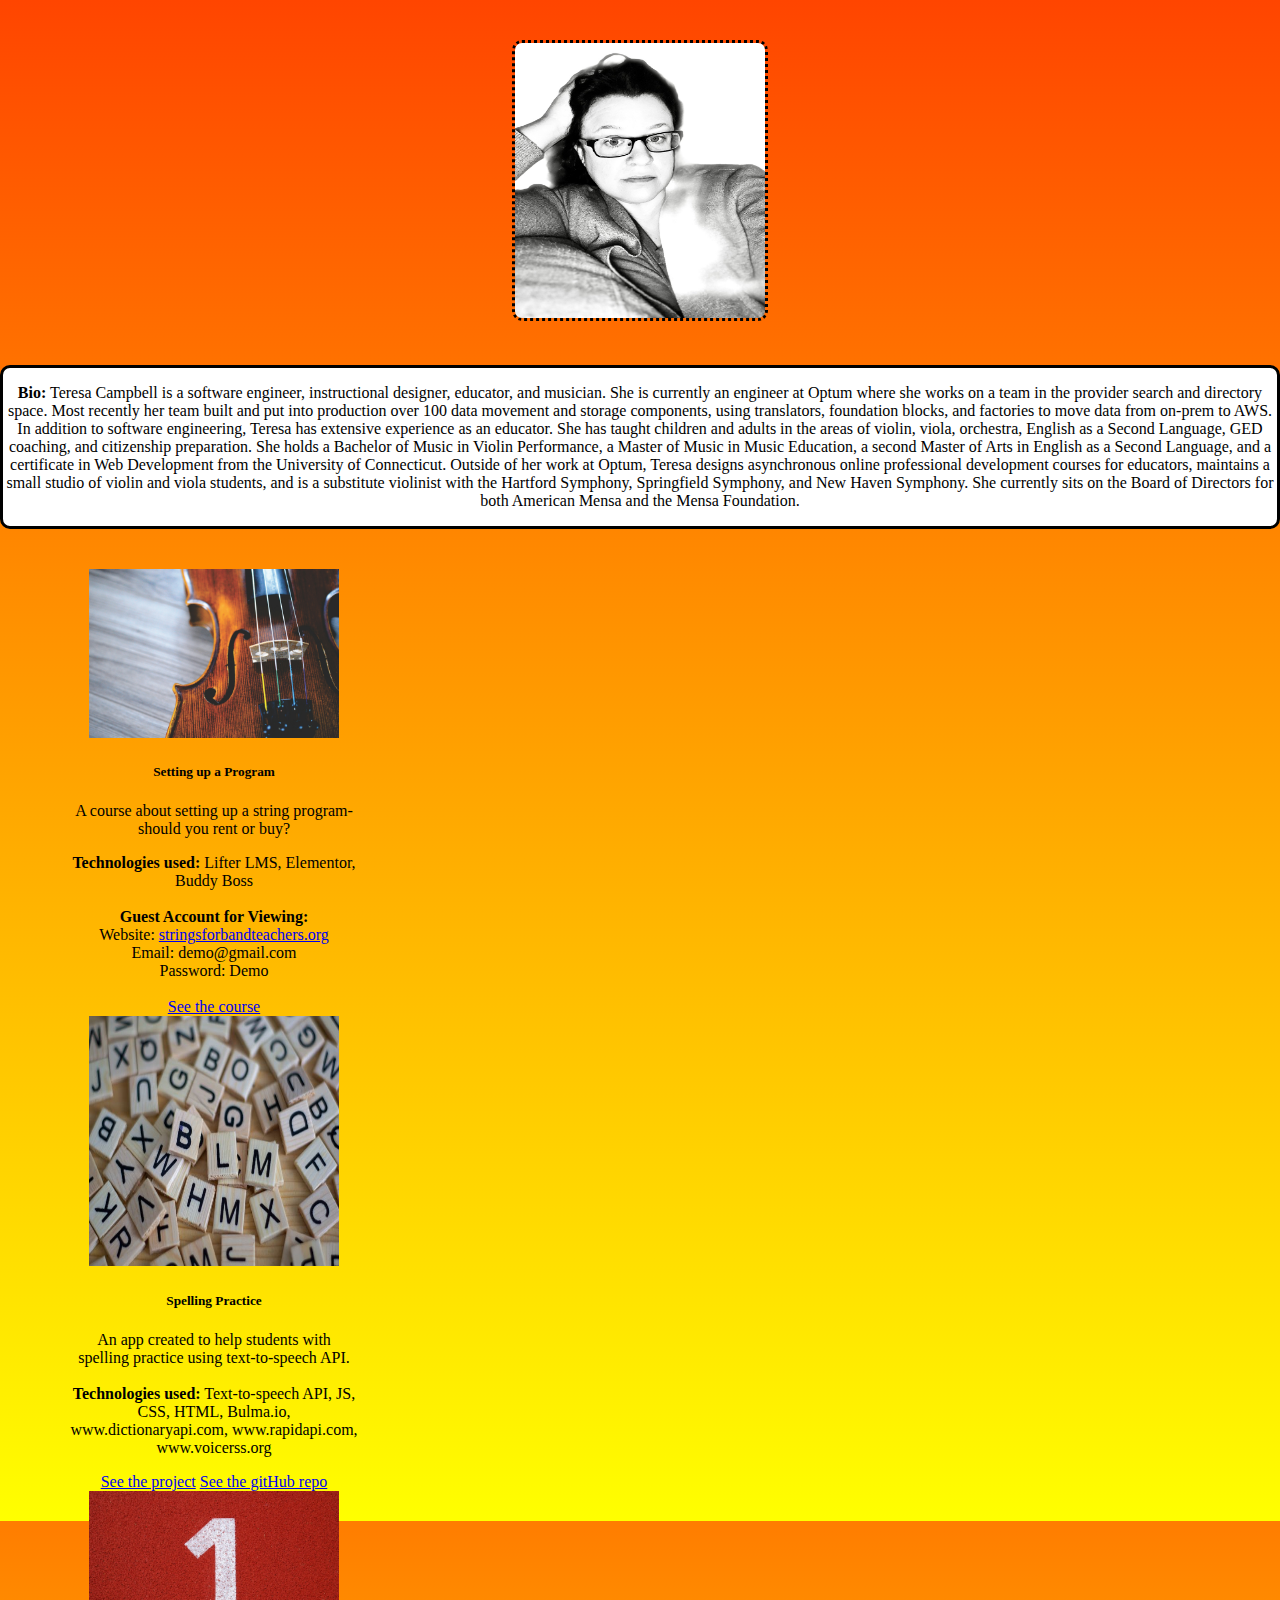
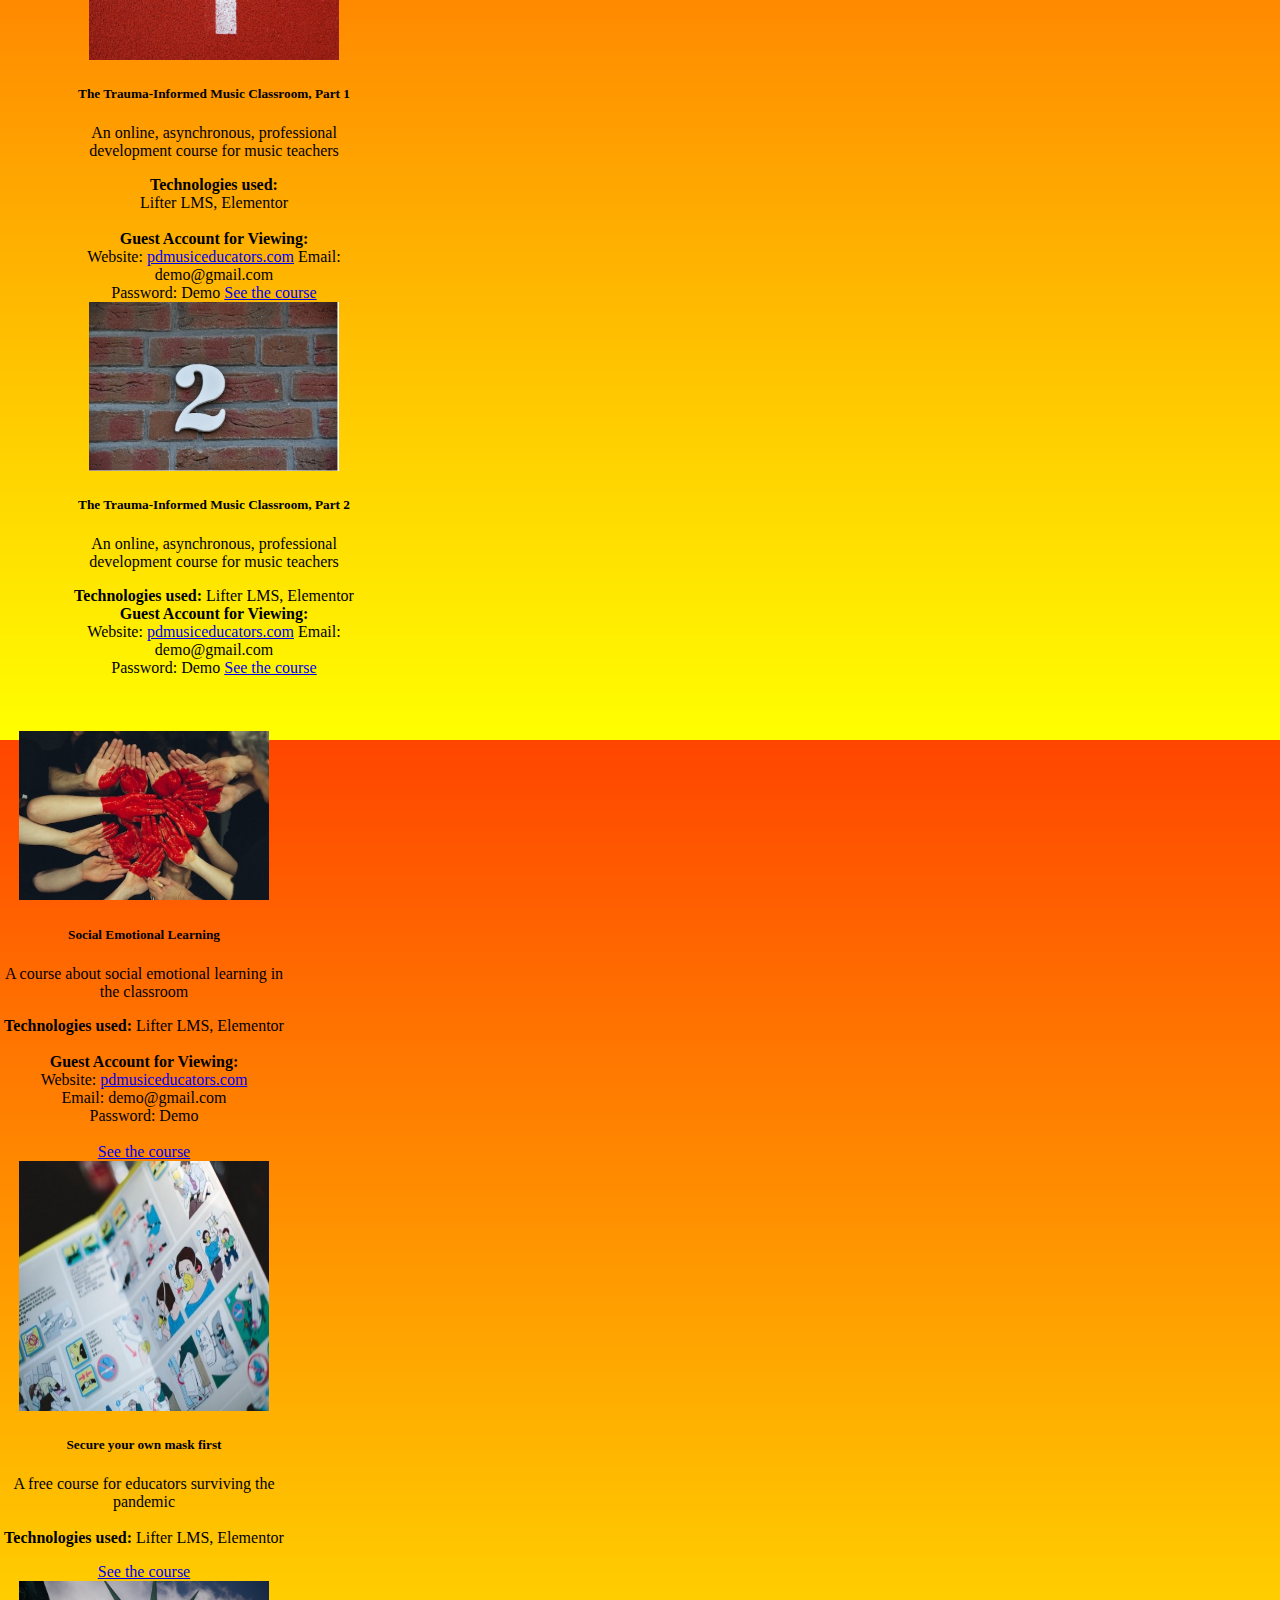
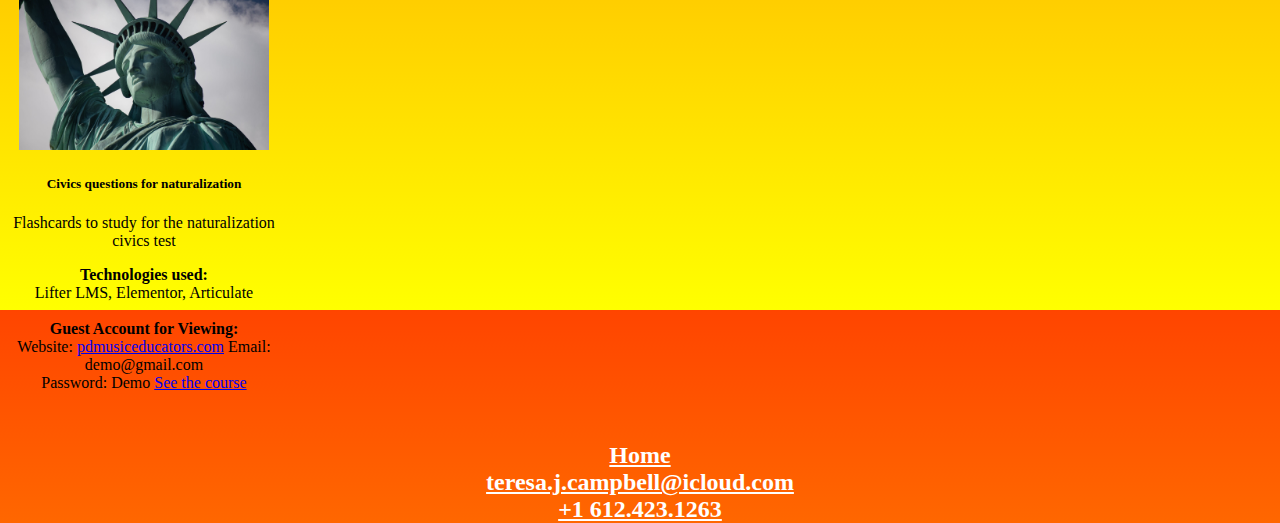
==== commit 6cfed9b1: "changes to portfolio" ====
--- a/Page2.html
+++ b/Page2.html
@@ -48,6 +48,7 @@
                         
                         <strong>Technologies used: </strong>Lifter LMS, Elementor, Buddy Boss
                         <br>
+                        <br>
                       <strong>Guest Account for Viewing: </strong> 
                       <br>
                       Website: <a href="http://stringsforbandteachers.org" target ="_blank">stringsforbandteachers.org</a>
@@ -71,6 +72,7 @@
                       <h5 class="card-title">Spelling Practice</h5>
                       <p class="card-text">An app created to help students with spelling practice using text-to-speech API. 
                           <br>
+                          <br>
                           <strong>Technologies used:</strong>	Text-to-speech API, JS, CSS, HTML,
                         	 Bulma.io, www.dictionaryapi.com, www.rapidapi.com, www.voicerss.org	
                         
@@ -83,46 +85,130 @@
 
                  <div class="col-3">
                   <div class="card" style="width: 18rem;">
-                    <img class="card-img-top" src="./Assets/images/HPL.jpg" alt="logo of Hartford Public Library" width= "250" height ="169">
+                    <img class="card-img-top" src="./Assets/images/part-one.jpg" alt="an image with the number 1 on it" width= "250" height ="169">
                     <div class="card-body">
-                      <h5 class="card-title">Hartford Public Library</h5>
-                      <p class="card-text">Online, asynchronous courses designed for adult learners of The American Place at the Hartford Public Library</p>
+                      <h5 class="card-title">The Trauma-Informed Music Classroom, Part 1</h5>
+                      <p class="card-text">An online, asynchronous, professional development course for music teachers</p>
                       
                       <strong>Technologies used: </strong>
                       <br>
-                      Lifter LMS, Elementor, Articulate, CSS
+                      Lifter LMS, Elementor
+                      <br>
                       <br>
                       <strong>Guest Account for Viewing: </strong> 
                       <br>
+                      Website: <a href="https://pdmusiceducators.com" target ="_blank">pdmusiceducators.com</a>
                       Email: demo@gmail.com
                       <br>
                       Password: Demo
-                      <a href="https://tapjobtraining.hplct.org/courses/" class="btn btn-dark" id ="HPL-btn">See the courses</a>
+                      <a href="https://pdmusiceducators.com" class="btn btn-dark" id ="HPL-btn">See the course</a>
                     </div>
                   </div>
                  </div>
                     
                     <div class="col-3">
                         <div class="card" style="width: 18rem;">
-                          <img class="card-img-top" src="./Assets/images/american flag.jpg" alt="American flag" width= "250" height ="169">
+                          <img class="card-img-top" src="./Assets/images/trauma 2.jpg" alt="The number 2" width= "250" height ="169">
                           <div class="card-body">
-                            <h5 class="card-title">Citizenship Community</h5>
-                            <p class="card-text">An online community for immigrants seeking American citizenship</p>
+                            <h5 class="card-title">The Trauma-Informed Music Classroom, Part 2</h5>
+                            <p class="card-text">An online, asynchronous, professional development course for music teachers</p>
                             
-                            <strong>Technologies used: </strong>node, bcrypt, connect-session-sequelize, express, dotenv, express-handlebars, express-session, mysql2, session, socket.io, google civics API  
+                            <strong>Technologies used: </strong>Lifter LMS, Elementor 
                             
-                            <br>
-                            <br>
-                            <a href="https://boiling-fortress-60978.herokuapp.com/login" target ="_blank" class="btn btn-dark">See the project on Heroku</a>
-                            <a href="https://github.com/tcampbell01/Citizenship-community" target ="_blank" class="btn btn-dark" id ="repo-btn">See the gitHub repo</a>
-                            
-                          </div>
-                  </div>
-                  </div>
+                            <strong>Guest Account for Viewing: </strong> 
+                      <br>
+                      Website: <a href="https://pdmusiceducators.com" target ="_blank">pdmusiceducators.com</a>
+                      Email: demo@gmail.com
+                      <br>
+                      Password: Demo
+                      <a href="https://pdmusiceducators.com" class="btn btn-dark" id ="HPL-btn">See the course</a>
+                    </div>
+                  </div>
+                 </div>
                 
                   
             </div>
      </div>
+     <br>
+     <br>
+     <br>
+
+     <div class="container-fluid ">
+     <div class="row" id="row3">
+        <div class="col-2" id="blank-column1"></div>
+
+            <div class="col-3">
+                <div class="card" style="width: 18rem;">
+                  <img class="card-img-top" src="./Assets/images/SEL.jpg" alt="Social Emotional Learning" width= "250" height ="169">
+                  <div class="card-body">
+                    <h5 class="card-title">Social Emotional Learning</h5>
+                    <p class="card-text">A course about social emotional learning in the classroom </p>
+                    
+                    <strong>Technologies used: </strong>Lifter LMS, Elementor
+                    <br>
+                    <br>
+                  <strong>Guest Account for Viewing: </strong> 
+                  <br>
+                  Website: <a href="https://pdmusiceducators.com/" target ="_blank">pdmusiceducators.com</a>
+                  <br>
+                  Email: demo@gmail.com
+                  <br>
+                  Password: Demo
+                    
+                    <br>
+                    <br>
+                    <a href="https://pdmusiceducators.com/" target ="_blank" class="btn btn-dark">See the course</a>
+                     
+                  </div>
+          </div>
+          </div>
+
+              <div class ="col-3">
+              <div class="card" style="width: 18rem;">
+                <img class="card-img-top" src="./Assets/images/secure your own mask first.jpg" alt="" width= "250" height ="250">
+                <div class="card-body">
+                  <h5 class="card-title">Secure your own mask first</h5>
+                  <p class="card-text">A free course for educators surviving the pandemic 
+                      <br>
+                      <br>
+                      <strong>Technologies used:</strong> Lifter LMS, Elementor	
+                    
+                  </p>
+                  <a href="https://pdmusiceducators.com/" target ="_blank" class="btn btn-dark">See the course</a>
+    
+                </div>
+              </div>
+              </div>
+
+             <div class="col-3">
+              <div class="card" style="width: 18rem;">
+                <img class="card-img-top" src="./Assets/images/statue of liberty.jpg" alt="the statue of liberty" width= "250" height ="169">
+                <div class="card-body">
+                  <h5 class="card-title">Civics questions for naturalization</h5>
+                  <p class="card-text">Flashcards to study for the naturalization civics test</p>
+                  
+                  <strong>Technologies used: </strong>
+                  <br>
+                  Lifter LMS, Elementor, Articulate
+                  <br>
+                  <br>
+                  <strong>Guest Account for Viewing: </strong> 
+                  <br>
+                  Website: <a href="https://pdmusiceducators.com/" target ="_blank">pdmusiceducators.com</a>
+                  Email: demo@gmail.com
+                  <br>
+                  Password: Demo
+                  <a href="https://pdmusiceducators.com/" class="btn btn-dark" id ="HPL-btn">See the course</a>
+                </div>
+              </div>
+             </div>
+                
+              </>
+             </div>
+            
+              
+        </div>
+ </div>
     </sec
     
     
